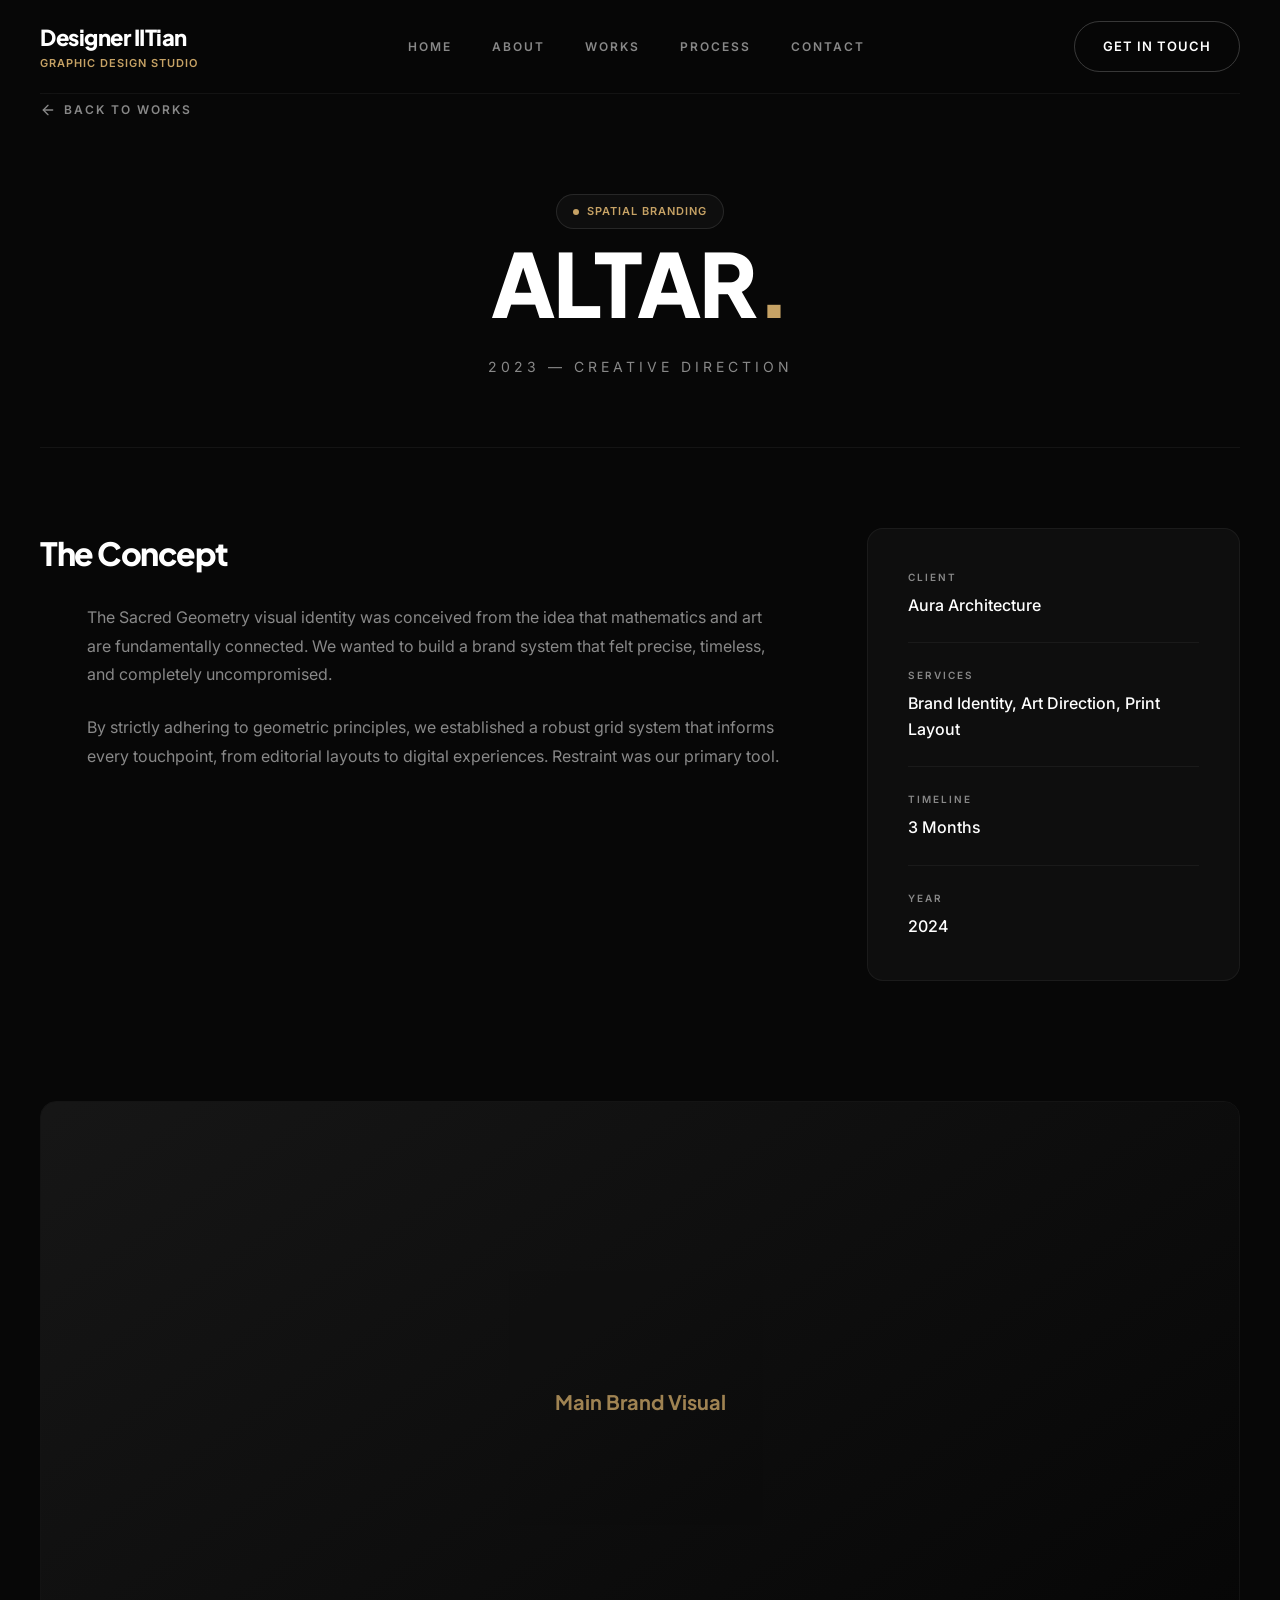
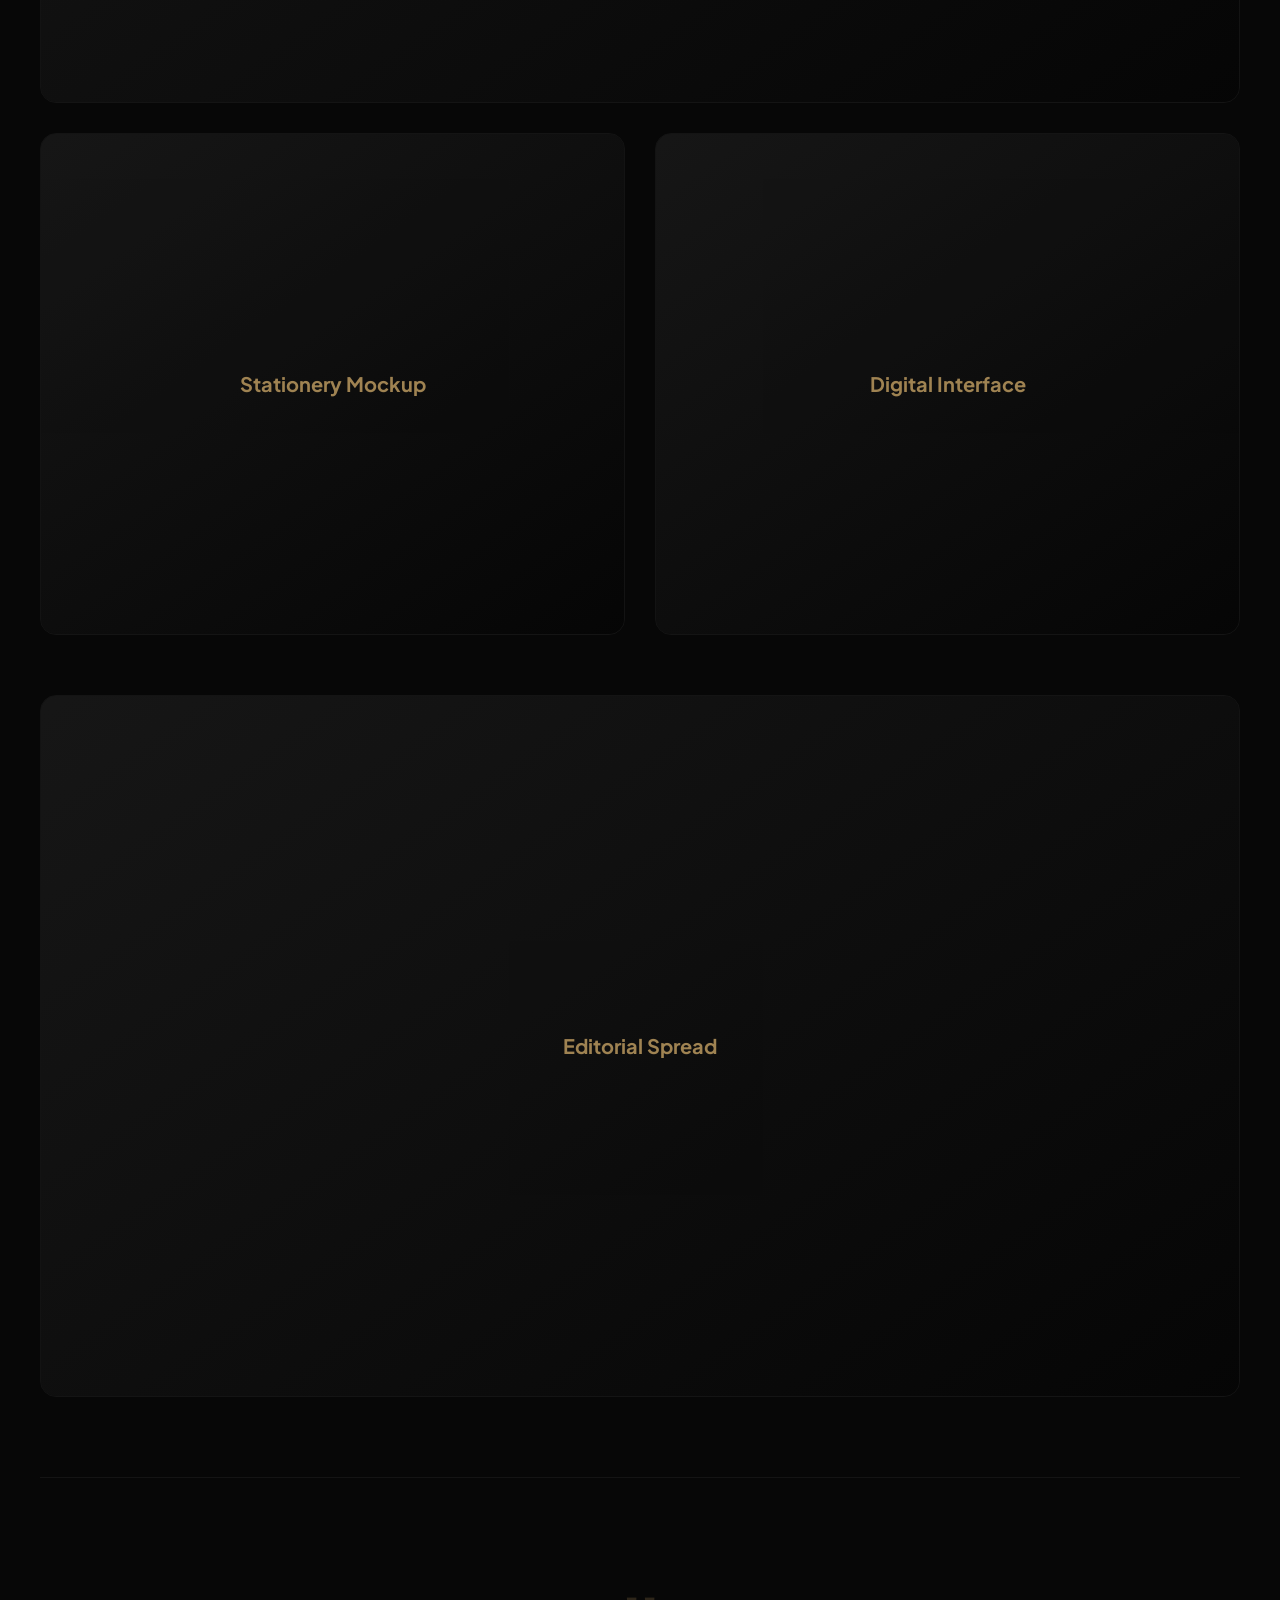
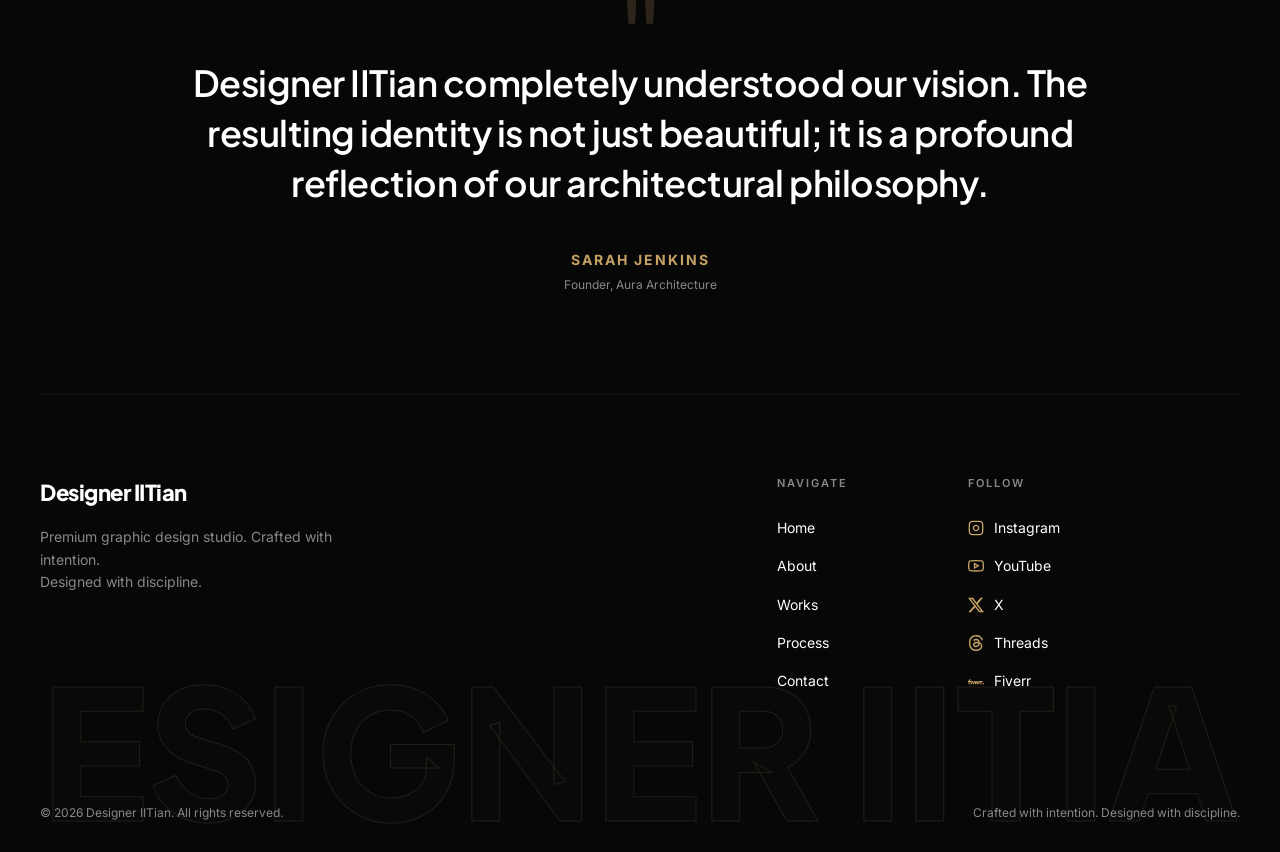
==== work-altar.html @ aa411621 "Initial commit of Designer IITian portfolio" ====
<!DOCTYPE html>
<html lang="en">
<head>
    <meta charset="UTF-8">
    <meta name="viewport" content="width=device-width, initial-scale=1.0">
    <title>ALTAR - Designer IITian</title>
    <link rel="stylesheet" href="style.css">
</head>
<body>
    <!-- Back Arrow -->
    <a href="index.html#works" class="back-arrow-btn">
        <svg width="16" height="16" viewBox="0 0 24 24" fill="none" stroke="currentColor" stroke-width="2" stroke-linecap="round" stroke-linejoin="round"><line x1="19" y1="12" x2="5" y2="12"></line><polyline points="12 19 5 12 12 5"></polyline></svg>
        BACK TO WORKS
    </a>

    <div class="container">
        <!-- Navigation -->
        <nav class="navbar">
            <div class="logo-col">
                <a href="index.html" style="text-decoration:none; color:inherit; display:flex; flex-direction:column;">
                    <span class="logo">Designer IITian</span>
                    <span class="logo-sub">Graphic Design Studio</span>
                </a>
            </div>
            <div class="nav-links">
                <a href="index.html#home" class="nav-link">HOME</a>
                <a href="index.html#about" class="nav-link">ABOUT</a>
                <a href="index.html#works" class="nav-link active">WORKS</a>
                <a href="index.html#visual-language" class="nav-link">PROCESS</a>
                <a href="index.html#cta" class="nav-link">CONTACT</a>
            </div>
            <a href="index.html#contact" class="btn btn-outline">GET IN TOUCH</a>
        </nav>

        <!-- Project Hero Section -->
        <section class="project-hero">
            <div class="status-badge">
                <span class="status-dot"></span>
                SPATIAL BRANDING
            </div>
            <h1 class="hero-title" style="font-size: 88px; margin-bottom: 24px;">ALTAR<span class="dot">.</span></h1>
            <div class="work-category" style="font-size: 14px; letter-spacing: 4px;">2023 &mdash; CREATIVE DIRECTION</div>
        </section>

        <!-- Project Info & Client Info -->
        <section class="project-details-section">
            <div class="project-details-grid">
                <div class="project-description">
                    <h3 class="contact-heading" style="font-size: 32px; margin-bottom: 24px;">The Concept</h3>
                    <p class="belief-text" style="font-size: 16px;">
                        The Sacred Geometry visual identity was conceived from the idea that mathematics and art are fundamentally connected. We wanted to build a brand system that felt precise, timeless, and completely uncompromised.
                    </p>
                    <p class="belief-text" style="font-size: 16px;">
                        By strictly adhering to geometric principles, we established a robust grid system that informs every touchpoint, from editorial layouts to digital experiences. Restraint was our primary tool.
                    </p>
                </div>
                <div class="client-info-box">
                    <div class="info-row">
                        <div class="info-label">CLIENT</div>
                        <div class="info-value">Aura Architecture</div>
                    </div>
                    <div class="info-row">
                        <div class="info-label">SERVICES</div>
                        <div class="info-value">Brand Identity, Art Direction, Print Layout</div>
                    </div>
                    <div class="info-row">
                        <div class="info-label">TIMELINE</div>
                        <div class="info-value">3 Months</div>
                    </div>
                    <div class="info-row">
                        <div class="info-label">YEAR</div>
                        <div class="info-value">2024</div>
                    </div>
                </div>
            </div>
        </section>

        <!-- Project Gallery -->
        <section class="project-gallery">
            <div class="gallery-image full-width">
                <div class="placeholder-img" style="height: 600px;">Main Brand Visual</div>
            </div>
            <div class="gallery-grid">
                <div class="gallery-image">
                    <div class="placeholder-img" style="height: 500px;">Stationery Mockup</div>
                </div>
                <div class="gallery-image">
                    <div class="placeholder-img" style="height: 500px;">Digital Interface</div>
                </div>
            </div>
            <div class="gallery-image full-width" style="margin-top: 30px;">
                <div class="placeholder-img" style="height: 700px;">Editorial Spread</div>
            </div>
        </section>

        <!-- Client Testimonial -->
        <section class="testimonial-section">
            <div class="testimonial-block">
                <div class="quote-icon">"</div>
                <h2 class="testimonial-text">Designer IITian completely understood our vision. The resulting identity is not just beautiful; it is a profound reflection of our architectural philosophy.</h2>
                <div class="testimonial-author">
                    <div class="author-name">Sarah Jenkins</div>
                    <div class="author-role">Founder, Aura Architecture</div>
                </div>
            </div>
        </section>

        <!-- Footer -->
        <footer class="footer">
            <div class="footer-top">
                <div class="footer-brand">
                    <div class="logo">Designer IITian</div>
                    <p class="footer-desc">Premium graphic design studio. Crafted with intention.<br>Designed with discipline.</p>
                </div>
                
                <div class="footer-links">
                    <div class="footer-col">
                        <h4 class="footer-heading">NAVIGATE</h4>
                        <a href="index.html#home" class="footer-link">Home</a>
                        <a href="index.html#about" class="footer-link">About</a>
                        <a href="index.html#works" class="footer-link">Works</a>
                        <a href="index.html#visual-language" class="footer-link">Process</a>
                        <a href="index.html#cta" class="footer-link">Contact</a>
                    </div>
                    
                    <div class="footer-col">
                        <h4 class="footer-heading">FOLLOW</h4>
                        <a href="https://www.instagram.com/designer.iitian" target="_blank" rel="noopener noreferrer" class="footer-link"><svg width="16" height="16" viewBox="0 0 24 24" fill="none"
                                stroke="currentColor" stroke-width="2">
                                <rect x="2" y="2" width="20" height="20" rx="5" ry="5"></rect>
                                <path d="M16 11.37A4 4 0 1 1 12.63 8 4 4 0 0 1 16 11.37z"></path>
                                <line x1="17.5" y1="6.5" x2="17.51" y2="6.5"></line>
                            </svg> Instagram</a>
                        <a href="https://www.youtube.com/@designer.iitian" target="_blank" rel="noopener noreferrer" class="footer-link"><svg width="16" height="16" viewBox="0 0 24 24" fill="none"
                                stroke="currentColor" stroke-width="2">
                                <path
                                    d="M22.54 6.42a2.78 2.78 0 0 0-1.94-2C18.88 4 12 4 12 4s-6.88 0-8.6.46a2.78 2.78 0 0 0-1.94 2A29 29 0 0 0 1 11.75a29 29 0 0 0 .46 5.33A2.78 2.78 0 0 0 3.4 19c1.72.46 8.6.46 8.6.46s6.88 0 8.6-.46a2.78 2.78 0 0 0 1.94-2 29 29 0 0 0 .46-5.25 29 29 0 0 0-.46-5.33z">
                                </path>
                                <polygon points="9.75 15.02 15.5 11.75 9.75 8.48 9.75 15.02"></polygon>
                            </svg> YouTube</a>
                        <a href="https://x.com/designer_iitian" target="_blank" rel="noopener noreferrer" class="footer-link">
                            <!-- X Logo Icon -->
                            <svg width="16" height="16" viewBox="0 0 24 24" fill="currentColor">
                                <path
                                    d="M18.901 1.153h3.68l-8.04 9.19L24 22.846h-7.406l-5.8-7.584-6.638 7.584H.474l8.6-9.83L0 1.154h7.594l5.243 6.932ZM17.61 20.644h2.039L6.486 3.24H4.298Z">
                                </path>
                            </svg> X
                        </a>
                        <a href="https://www.threads.com/@designer.iitian" target="_blank" rel="noopener noreferrer" class="footer-link"><svg width="16" height="16" viewBox="0 0 24 24"
                                fill="currentColor">
                                <path
                                    d="M12.186 24h-.007c-3.581-.024-6.334-1.205-8.184-3.509C2.35 18.44 1.5 15.586 1.472 12.01v-.017c.03-3.579.879-6.43 2.525-8.482C5.845 1.205 8.6.024 12.18 0h.014c2.746.02 5.043.725 6.826 2.098 1.677 1.29 2.858 3.13 3.509 5.467l-2.04.569c-1.104-3.96-3.898-5.984-8.304-6.015-2.91.022-5.11.936-6.54 2.717C4.307 6.504 3.616 8.914 3.589 12c.027 3.086.718 5.496 2.057 7.164 1.43 1.783 3.631 2.698 6.54 2.717 2.623-.02 4.358-.631 5.8-2.045 1.647-1.613 1.618-3.593 1.09-4.798-.31-.71-.873-1.3-1.634-1.75-.192 1.352-.622 2.446-1.284 3.272-.886 1.102-2.14 1.704-3.73 1.79-1.202.065-2.361-.218-3.259-.801-1.063-.689-1.685-1.74-1.752-2.964-.065-1.19.408-2.285 1.33-3.082.88-.76 2.119-1.207 3.583-1.291a13.853 13.853 0 0 1 3.02.142c-.126-.742-.375-1.332-.75-1.757-.513-.586-1.308-.883-2.359-.89h-.029c-.844 0-1.992.232-2.721 1.32L7.734 7.847c.98-1.454 2.568-2.256 4.478-2.256h.044c3.194.02 5.097 1.975 5.287 5.388.108.046.216.094.321.142 1.49.7 2.58 1.761 3.154 3.07.797 1.82.871 4.79-1.548 7.158-1.85 1.81-4.094 2.628-7.277 2.65Zm1.003-11.69c-.242 0-.487.007-.739.021-1.836.103-2.98.946-2.916 2.143.067 1.256 1.452 1.839 2.784 1.767 1.224-.065 2.818-.543 3.086-3.71a10.5 10.5 0 0 0-2.215-.221z" />
                            </svg> Threads</a>
                        <a href="#" class="footer-link"><svg width="16" height="16" viewBox="0 0 24 24"
                                fill="currentColor">
                                <path
                                    d="M23.004 15.588a.995.995 0 1 0 .002-1.99.995.995 0 0 0-.002 1.99zm-.996-3.705h-.85c-.546 0-.84.41-.84 1.092v2.466h-1.61v-3.558h-.684c-.547 0-.84.41-.84 1.092v2.466h-1.61v-4.874h1.61v.74c.264-.574.626-.74 1.163-.74h1.972v.74c.264-.574.625-.74 1.162-.74h.527v1.316zm-6.786 1.501h-3.359c.088.546.43.858 1.006.858.43 0 .732-.175.83-.487l1.425.4c-.351.848-1.22 1.364-2.255 1.364-1.748 0-2.549-1.355-2.549-2.515 0-1.14.703-2.505 2.45-2.505 1.856 0 2.471 1.384 2.471 2.408 0 .224-.01.37-.02.477zm-1.562-.945c-.04-.42-.342-.81-.889-.81-.508 0-.81.225-.908.81h1.797zM7.508 15.44h1.416l1.767-4.874h-1.62l-.86 2.837-.878-2.837H5.72l1.787 4.874zm-6.6 0H2.51v-3.558h1.524v3.558h1.591v-4.874H2.51v-.302c0-.332.235-.536.606-.536h.918V8.412H2.85c-1.162 0-1.943.712-1.943 1.755v.4H0v1.316h.908v3.558z" />
                            </svg> Fiverr</a>
                    </div>
                </div>
            </div>
            
            <div class="footer-bottom">
                <div class="footer-copyright">&copy; 2026 Designer IITian. All rights reserved.</div>
                <div class="footer-slogan">Crafted with intention. Designed with discipline.</div>
            </div>
            
            <div class="footer-watermark">DESIGNER IITIAN</div>
        </footer>
    </div>

    <a href="#" class="scroll-top-btn">&uarr;</a>

    <!-- Custom Cursor -->
    <div class="custom-cursor">View</div>

    <script src="script.js"></script>
</body>
</html>
---- style.css ----
@import url('https://fonts.googleapis.com/css2?family=Plus+Jakarta+Sans:wght@400;500;600;700;800&family=Inter:wght@400;500&display=swap');

:root {
    --bg-dark: #070707;
    --bg-card: #111111;
    --text-primary: #FFFFFF;
    --text-secondary: #888888;
    --accent-gold: #C6A265;
    --accent-gold-dark: #A68245;
    --border-dark: rgba(255, 255, 255, 0.05);
    
    --font-heading: 'Plus Jakarta Sans', sans-serif;
    --font-body: 'Inter', sans-serif;
}

* {
    margin: 0;
    padding: 0;
    box-sizing: border-box;
}

html {
    scroll-behavior: smooth;
}

body {
    font-family: var(--font-body);
    background-color: var(--bg-dark);
    color: var(--text-primary);
    line-height: 1.6;
    overflow-x: hidden;
}

section {
    scroll-margin-top: 100px;
}

/* Base Layout Container */
.container {
    max-width: 1400px;
    margin: 0 auto;
    padding: 0 40px;
}

/* Top Navigation */
.navbar {
    display: flex;
    justify-content: space-between;
    align-items: center;
    padding: 20px 0;
    border-bottom: 1px solid var(--border-dark);
    position: sticky;
    top: 0;
    z-index: 1000;
    background: rgba(7, 7, 7, 0.65); /* matches --bg-dark with transparency */
    backdrop-filter: blur(12px);
    -webkit-backdrop-filter: blur(12px);
}

.logo-col {
    display: flex;
    flex-direction: column;
}

.logo {
    font-family: var(--font-heading);
    font-size: 22px;
    font-weight: 800;
    letter-spacing: -0.5px;
}

.logo-sub {
    font-size: 11px;
    color: var(--accent-gold);
    text-transform: uppercase;
    letter-spacing: 1px;
    font-weight: 600;
}

.nav-links {
    display: flex;
    gap: 40px;
}

.nav-link {
    text-decoration: none;
    color: var(--text-secondary);
    font-size: 12px;
    font-weight: 600;
    letter-spacing: 2px;
    text-transform: uppercase;
    transition: color 0.3s ease;
}

.nav-link:hover {
    color: var(--text-primary);
}

.nav-link.active {
    color: var(--text-primary);
    position: relative;
}

.nav-link.active::after {
    content: '';
    position: absolute;
    bottom: -6px;
    left: 50%;
    transform: translateX(-50%);
    width: 4px;
    height: 4px;
    border-radius: 50%;
    background-color: var(--accent-gold);
}

.btn {
    display: inline-flex;
    align-items: center;
    justify-content: center;
    padding: 14px 28px;
    border-radius: 100px;
    font-size: 13px;
    font-weight: 600;
    text-decoration: none;
    text-transform: uppercase;
    letter-spacing: 1px;
    transition: all 0.3s ease;
    cursor: pointer;
}

.btn-outline {
    background: transparent;
    color: var(--text-primary);
    border: 1px solid rgba(255, 255, 255, 0.2);
}

.btn-outline:hover {
    background: rgba(255, 255, 255, 0.05);
    border-color: rgba(255, 255, 255, 0.4);
}

.btn-gold {
    background: var(--accent-gold);
    color: #000000;
    border: 1px solid var(--accent-gold);
}

.btn-gold:hover {
    background: var(--accent-gold-dark);
}

/* Hero Section */
.hero {
    display: flex;
    align-items: center;
    justify-content: space-between;
    min-height: 85vh;
    padding: 60px 0;
    position: relative;
}

.hero-content {
    max-width: 650px;
    z-index: 2;
}

.status-badge {
    display: inline-flex;
    align-items: center;
    gap: 8px;
    padding: 8px 16px;
    background: rgba(255, 255, 255, 0.03);
    border: 1px solid rgba(255, 255, 255, 0.1);
    border-radius: 100px;
    font-size: 11px;
    font-weight: 600;
    letter-spacing: 1px;
    text-transform: uppercase;
    color: var(--accent-gold);
    margin-bottom: 6px;
}

.status-dot {
    width: 6px;
    height: 6px;
    background-color: var(--accent-gold);
    border-radius: 50%;
}

.hero-title {
    font-family: var(--font-heading);
    font-size: 72px;
    font-weight: 800;
    line-height: 1.1;
    letter-spacing: -2px;
    margin-bottom: 20px;
}

.hero-title .dot {
    color: var(--accent-gold);
}

.hero-subtitle {
    font-family: var(--font-heading);
    font-size: 28px;
    font-weight: 600;
    color: var(--accent-gold);
    margin-bottom: 24px;
}

.hero-description {
    font-size: 16px;
    color: var(--text-secondary);
    max-width: 500px;
    margin-bottom: 48px;
    line-height: 1.8;
}

.hero-actions {
    display: flex;
    gap: 16px;
    align-items: center;
}

.inline-btn-vid {
    height: 52px;
    width: 90px;
    border-radius: 26px;
    object-fit: cover;
    box-shadow: 0 4px 15px rgba(0, 0, 0, 0.3);
    border: 1px solid rgba(255, 255, 255, 0.1);
}

/* Floating Images in Hero */
.hero-visuals {
    position: absolute;
    right: 0;
    top: 50%;
    transform: translateY(-50%);
    z-index: 1;
    width: 50%;
    height: 100%;
    display: flex;
    align-items: flex-end;
    justify-content: flex-end;
}

.hero-profile-vid {
    height: 90vh;
    max-height: 850px;
    object-fit: contain;
    position: absolute;
    right: -10px;
    top: 0%;
    z-index: 0;
    -webkit-mask-image: linear-gradient(to right, transparent, black 15%, black 85%, transparent), linear-gradient(to bottom, transparent, black 15%, black 85%, transparent);
    -webkit-mask-composite: source-in;
    mask-image: linear-gradient(to right, transparent, black 15%, black 85%, transparent), linear-gradient(to bottom, transparent, black 15%, black 85%, transparent);
    mask-composite: intersect;
    mix-blend-mode: screen;
}

@keyframes float-hero-img {
    0% { transform: translateY(0px); }
    50% { transform: translateY(-15px); }
    100% { transform: translateY(0px); }
}

.floating-card {
    border-radius: 16px;
    overflow: hidden;
    box-shadow: 0 30px 60px rgba(0, 0, 0, 0.5);
    background: var(--bg-card);
    border: 1px solid rgba(255, 255, 255, 0.05);
    display: flex;
    flex-direction: column;
    position: absolute;
}

.floating-card img {
    width: 100%;
    height: auto;
    display: block;
}

.fc-1 {
    width: 220px;
    left: 20px;
    top: 5%;
    transform: rotate(-12deg);
    z-index: 3;
}

.fc-2 {
    width: 260px;
    left: 100px;
    top: 20%;
    transform: rotate(5deg);
    z-index: 2;
}

.fc-3 {
    width: 240px;
    left: 250px;
    top: 10%;
    transform: rotate(18deg);
    z-index: 1;
}

/* Section: Belief / About */
.belief-section {
    padding: 60px 0 100px 0;
    display: flex;
    flex-direction: column;
    align-items: flex-end;
    text-align: right;
    position: relative;
}

.about-vid {
    position: absolute;
    left: -50px;
    top: 50%;
    transform: translateY(-50%);
    width: 800px;
    height: 120%;
    object-fit: contain;
    z-index: 0;
    -webkit-mask-image: linear-gradient(to right, transparent, black 15%, black 85%, transparent), linear-gradient(to bottom, transparent, black 15%, black 85%, transparent);
    -webkit-mask-composite: source-in;
    mask-image: linear-gradient(to right, transparent, black 15%, black 85%, transparent), linear-gradient(to bottom, transparent, black 15%, black 85%, transparent);
    mask-composite: intersect;
    mix-blend-mode: screen;
}

.intro-popup {
    position: absolute;
    left: 250px;
    top: 15%;
    background: linear-gradient(135deg, #2a2213 0%, #0d0a05 100%);
    border: 1px solid rgba(198, 162, 101, 0.25);
    border-radius: 12px;
    padding: 16px 24px;
    color: #e6c88e;
    font-family: var(--font-primary);
    font-size: 15px;
    font-weight: 500;
    line-height: 1.4;
    box-shadow: 0 15px 35px rgba(0, 0, 0, 0.6), 0 0 20px rgba(198, 162, 101, 0.1);
    z-index: 5;
    display: flex;
    align-items: flex-start;
    gap: 30px;
    animation: float-hero-img 6s ease-in-out infinite;
}

.intro-popup::before {
    content: '';
    position: absolute;
    left: -12px;
    top: 50%;
    transform: translateY(-50%);
    border-top: 10px solid transparent;
    border-bottom: 10px solid transparent;
    border-right: 12px solid #2a2213;
}

.intro-popup .dots {
    display: flex;
    gap: 4px;
    padding-top: 4px;
}

.intro-popup .dots span {
    width: 6px;
    height: 6px;
    background: #e6c88e;
    border-radius: 50%;
    box-shadow: 0 0 6px rgba(198, 162, 101, 0.8);
}

.section-label {
    font-size: 11px;
    color: var(--accent-gold);
    text-transform: uppercase;
    letter-spacing: 2px;
    font-weight: 600;
    margin-bottom: 40px;
}

.belief-title {
    font-family: var(--font-heading);
    font-size: 56px;
    font-weight: 800;
    line-height: 1.1;
    letter-spacing: -1.5px;
    margin: 0 0 30px auto;
    max-width: 800px;
}

.belief-title .highlight {
    color: var(--accent-gold);
}

.belief-text {
    font-size: 18px;
    color: var(--text-secondary);
    line-height: 1.8;
    max-width: 700px;
    margin: 0 0 50px auto;
}

.stats-grid {
    display: grid;
    grid-template-columns: repeat(3, 1fr);
    gap: 40px;
    margin: 0 0 60px auto;
    max-width: 800px;
    width: 100%;
    text-align: right;
}

.stat-number {
    font-family: var(--font-heading);
    font-size: 48px;
    font-weight: 800;
    color: var(--accent-gold);
    line-height: 1;
    margin-bottom: 12px;
}

.stat-label {
    font-size: 11px;
    color: var(--text-secondary);
    text-transform: uppercase;
    letter-spacing: 1px;
    font-weight: 600;
}

.belief-actions {
    display: flex;
    gap: 16px;
}

/* Section: Works */
.works-section {
    padding: 60px 0;
}

.works-grid {
    display: grid;
    grid-template-columns: repeat(3, 1fr);
    gap: 30px;
}

/* Marquee / Infinite Scroll */
.marquee-container {
    width: 100%;
    overflow: hidden;
    padding: 20px 0;
    -webkit-mask-image: linear-gradient(to right, transparent, black 15%, black 85%, transparent);
    mask-image: linear-gradient(to right, transparent, black 15%, black 85%, transparent);
}

.marquee-track {
    display: flex;
    gap: 30px;
    width: max-content;
}

.work-card {
    background: var(--bg-card);
    border-radius: 16px;
    border: 1px solid rgba(198, 162, 101, 0.15); /* Slight golden border */
    overflow: hidden;
    transition: transform 0.4s ease, border-color 0.4s ease, box-shadow 0.4s ease;
    text-decoration: none;
    color: inherit;
    display: flex;
    flex-direction: column;
    box-shadow: 0 0 40px rgba(198, 162, 101, 0.35); /* Stronger golden glow */
}

.marquee-track .work-card {
    width: 400px;
    flex-shrink: 0;
}

.work-card:hover {
    transform: translateY(-10px);
    border-color: rgba(198, 162, 101, 0.4); /* Stronger gold tint border */
    box-shadow: 0 15px 60px rgba(198, 162, 101, 0.6); /* Stronger glow on hover */
}

.work-img-wrapper {
    position: relative;
    width: 100%;
    aspect-ratio: 4 / 3;
    overflow: hidden;
}

.work-img-wrapper img {
    width: 100%;
    height: 100%;
    object-fit: cover;
    transition: transform 0.6s ease;
}

.work-card:hover .work-img-wrapper img {
    transform: scale(1.05);
}

.work-tag {
    position: absolute;
    top: 20px;
    left: 20px;
    font-size: 10px;
    text-transform: uppercase;
    letter-spacing: 2px;
    font-weight: 600;
    color: var(--accent-gold);
    display: flex;
    align-items: center;
    gap: 6px;
}

.work-tag::before {
    content: '';
    width: 4px;
    height: 4px;
    background-color: var(--accent-gold);
    border-radius: 50%;
}

.work-tag.year {
    color: var(--text-secondary);
}

.work-tag.year::before {
    background-color: var(--text-secondary);
}

.work-info {
    padding: 20px;
    flex: 1;
    display: flex;
    flex-direction: column;
    justify-content: flex-end;
}

.work-category {
    font-size: 11px;
    color: var(--text-secondary);
    text-transform: uppercase;
    letter-spacing: 1px;
    margin-bottom: 8px;
}

.work-title {
    font-family: var(--font-heading);
    font-size: 20px;
    font-weight: 700;
}

/* Let's Work Together CTA Section */
.cta-section {
    padding: 0;
    position: relative;
    overflow: hidden;
    display: flex;
    flex-direction: column;
    align-items: stretch;
}

.cta-section::before {
    content: '';
    position: absolute;
    top: 50%;
    left: 50%;
    transform: translate(-50%, -50%);
    width: 600px;
    height: 600px;
    background: radial-gradient(circle, rgba(198, 162, 101, 0.05) 0%, rgba(0,0,0,0) 60%);
    pointer-events: none;
    z-index: 0;
}

.cta-content {
    position: relative;
    z-index: 1;
    max-width: 100%;
    width: 100%;
}

.cta-vid {
    position: absolute;
    left: -250px;
    bottom: -10px;
    width: 900px;
    height: 130%;
    object-fit: contain;
    object-position: bottom center;
    z-index: 1;
}

.floor-shadow {
    position: absolute;
    left: 0px;
    bottom: 10px;
    width: 300px;
    height: 40px;
    background: radial-gradient(ellipse at center, rgba(198, 162, 101, 0.5) 0%, rgba(198, 162, 101, 0) 70%);
    border-radius: 50%;
    z-index: 0;
    filter: blur(8px);
}

.cta-text-block {
    padding: 120px 40px;
    display: flex;
    flex-direction: column;
    justify-content: center;
    align-items: center;
    text-align: center;
    max-width: 800px;
    margin: 0 auto;
    position: relative;
    z-index: 2;
}



/* Contact Section (Detailed Form) */
.contact-section-detailed {
    padding: 120px 0;
    display: grid;
    grid-template-columns: 1fr 1fr;
    gap: 80px;
    align-items: start;
}

.contact-left {
    max-width: 500px;
    display: flex;
    flex-direction: column;
}

.contact-vid {
    width: 100%;
    max-width: 450px;
    margin-top: -20px;
    margin-left: 300px;
    border-radius: 12px;
    mix-blend-mode: screen;
    opacity: 0.9;
}

.contact-heading {
    font-family: var(--font-heading);
    font-size: 48px;
    font-weight: 800;
    letter-spacing: -1.5px;
    margin-bottom: 24px;
}

.contact-text {
    font-size: 16px;
    color: var(--text-secondary);
    line-height: 1.8;
    margin-bottom: 40px;
}

.contact-info {
    display: flex;
    align-items: center;
    gap: 16px;
    padding: 20px;
    background: rgba(255, 255, 255, 0.03);
    border-radius: 12px;
    width: fit-content;
}

.contact-icon {
    width: 48px;
    height: 48px;
    border-radius: 50%;
    background: rgba(198, 162, 101, 0.1);
    color: var(--accent-gold);
    display: flex;
    align-items: center;
    justify-content: center;
}

.contact-label {
    font-size: 10px;
    color: var(--text-secondary);
    text-transform: uppercase;
    letter-spacing: 2px;
    font-weight: 600;
    margin-bottom: 4px;
}

.contact-email {
    color: var(--text-primary);
    text-decoration: none;
    font-size: 14px;
    font-weight: 500;
}

.contact-form {
    display: flex;
    flex-direction: column;
    gap: 24px;
}

.form-group {
    display: flex;
    flex-direction: column;
    gap: 10px;
}

.form-group label {
    font-size: 11px;
    color: var(--text-secondary);
    text-transform: uppercase;
    letter-spacing: 2px;
    font-weight: 600;
}

.form-group input,
.form-group textarea {
    width: 100%;
    background: #151515;
    border: 1px solid var(--border-dark);
    border-radius: 8px;
    padding: 16px 20px;
    color: var(--text-primary);
    font-family: var(--font-body);
    font-size: 15px;
    outline: none;
    transition: border-color 0.3s;
}

.form-group input:focus,
.form-group textarea:focus {
    border-color: rgba(198, 162, 101, 0.5);
}

.form-group input::placeholder,
.form-group textarea::placeholder {
    color: #444;
}

.char-count {
    text-align: right;
    font-size: 12px;
    color: var(--text-secondary);
    margin-top: 4px;
}

/* Footer Section */
.footer {
    padding: 80px 0 0;
    position: relative;
    overflow: hidden;
}

.footer-top {
    display: flex;
    justify-content: space-between;
    margin-bottom: 80px;
    position: relative;
    z-index: 2;
}

.footer-brand {
    max-width: 300px;
}

.footer-desc {
    margin-top: 16px;
    color: var(--text-secondary);
    font-size: 14px;
    line-height: 1.6;
}

.footer-links {
    display: flex;
    gap: 120px;
    margin-right: 15%;
}

.footer-col {
    display: flex;
    flex-direction: column;
    gap: 16px;
}

.footer-heading {
    font-size: 11px;
    color: var(--text-secondary);
    text-transform: uppercase;
    letter-spacing: 2px;
    font-weight: 600;
    margin-bottom: 8px;
}

.footer-link {
    color: var(--text-primary);
    text-decoration: none;
    font-size: 14px;
    display: flex;
    align-items: center;
    gap: 10px;
    transition: color 0.3s;
}

.footer-link svg {
    color: var(--accent-gold);
}

.footer-link:hover {
    color: var(--accent-gold);
}

.footer-bottom {
    display: flex;
    justify-content: space-between;
    align-items: center;
    padding: 30px 0;
    color: var(--text-secondary);
    font-size: 12px;
    position: relative;
    z-index: 2;
}

.footer-watermark {
    position: absolute;
    bottom: -40px;
    left: 50%;
    transform: translateX(-50%);
    font-family: var(--font-heading);
    font-size: 180px;
    font-weight: 800;
    color: rgba(255, 255, 255, 0.01);
    -webkit-text-stroke: 1px rgba(198, 162, 101, 0.15); /* Light golden outline */
    white-space: nowrap;
    z-index: 1;
    pointer-events: none;
    user-select: none;
}

/* Back Arrow Button */
.back-arrow-btn {
    position: fixed;
    top: 100px;
    left: 40px;
    display: inline-flex;
    align-items: center;
    gap: 8px;
    color: var(--text-secondary);
    text-decoration: none;
    font-size: 12px;
    font-weight: 600;
    letter-spacing: 2px;
    text-transform: uppercase;
    transition: color 0.3s ease, transform 0.3s ease;
    z-index: 100;
}

.back-arrow-btn:hover {
    color: var(--accent-gold);
    transform: translateX(-5px);
}

/* Utility to generate placeholder backgrounds for images */
.placeholder-img {
    background: linear-gradient(145deg, #1a1a1a 0%, #050505 100%);
    display: flex;
    align-items: center;
    justify-content: center;
    color: var(--accent-gold);
    font-family: var(--font-heading);
    font-weight: 700;
    font-size: 20px;
    opacity: 0.8;
}

/* Scroll up button */
.scroll-top-btn {
    position: fixed;
    bottom: 40px;
    right: 40px;
    width: 50px;
    height: 50px;
    border-radius: 50%;
    background-color: var(--accent-gold);
    color: #000;
    display: flex;
    align-items: center;
    justify-content: center;
    text-decoration: none;
    font-weight: bold;
    font-size: 20px;
    z-index: 99;
    box-shadow: 0 4px 20px rgba(0,0,0,0.5);
    transition: transform 0.3s ease;
}

.scroll-top-btn:hover {
    transform: translateY(-5px);
}

/* Pulsating Gold Button */
.btn-pulse {
    animation: pulse-gold 2.5s infinite;
}

@keyframes pulse-gold {
    0% { 
        box-shadow: 0 0 0 0 rgba(198, 162, 101, 0.4); 
        border-color: rgba(198, 162, 101, 0.8); 
    }
    50% { 
        box-shadow: 0 0 0 10px rgba(198, 162, 101, 0); 
        border-color: rgba(198, 162, 101, 0.2); 
    }
    100% { 
        box-shadow: 0 0 0 0 rgba(198, 162, 101, 0); 
        border-color: rgba(198, 162, 101, 0.8); 
    }
}

/* Pulsating and Floating Gold Button */
.btn-pulse-float {
    animation: pulse-gold 2.5s infinite, float-btn 4s ease-in-out infinite;
}

@keyframes float-btn {
    0% { transform: translateY(0px); }
    50% { transform: translateY(-8px); }
    100% { transform: translateY(0px); }
}

/* Custom Cursor with Glass Effect */
.custom-cursor {
    position: fixed;
    top: 0;
    left: 0;
    width: 60px;
    height: 60px;
    background: rgba(255, 255, 255, 0.1);
    backdrop-filter: blur(8px);
    -webkit-backdrop-filter: blur(8px);
    border: 1px solid rgba(255, 255, 255, 0.2);
    border-radius: 50%;
    color: var(--text-primary);
    display: flex;
    align-items: center;
    justify-content: center;
    font-size: 12px;
    font-weight: 600;
    text-transform: uppercase;
    letter-spacing: 1px;
    pointer-events: none;
    z-index: 9999;
    opacity: 0;
    transform: translate(-50%, -50%) scale(0.5);
    transition: opacity 0.3s ease, transform 0.3s ease;
    mix-blend-mode: difference;
}

.custom-cursor.active {
    opacity: 1;
    transform: translate(-50%, -50%) scale(1);
}

/* =========================================
   WORK DETAIL PAGE STYLES
   ========================================= */

/* Project Hero */
.project-hero {
    padding: 100px 0 60px;
    text-align: center;
    border-bottom: 1px solid var(--border-dark);
}

/* Project Info & Client Details */
.project-details-section {
    padding: 80px 0;
}

.project-details-grid {
    display: grid;
    grid-template-columns: 2fr 1fr;
    gap: 80px;
    align-items: start;
}

.project-description {
    max-width: 800px;
}

.project-description p {
    margin-bottom: 24px;
}

.client-info-box {
    background: rgba(255, 255, 255, 0.03);
    border: 1px solid var(--border-dark);
    border-radius: 16px;
    padding: 40px;
}

.info-row {
    margin-bottom: 24px;
    padding-bottom: 24px;
    border-bottom: 1px solid var(--border-dark);
}

.info-row:last-child {
    margin-bottom: 0;
    padding-bottom: 0;
    border-bottom: none;
}

.info-label {
    font-size: 10px;
    color: var(--text-secondary);
    text-transform: uppercase;
    letter-spacing: 2px;
    font-weight: 600;
    margin-bottom: 8px;
}

.info-value {
    font-size: 16px;
    font-weight: 500;
    color: var(--text-primary);
}

/* Project Gallery */
.project-gallery {
    padding: 40px 0 80px;
    display: flex;
    flex-direction: column;
    gap: 30px;
}

.gallery-grid {
    display: grid;
    grid-template-columns: 1fr 1fr;
    gap: 30px;
}

.gallery-image {
    width: 100%;
    border-radius: 16px;
    overflow: hidden;
    border: 1px solid var(--border-dark);
}

.gallery-image.full-width {
    grid-column: 1 / -1;
}

/* Client Testimonial */
.testimonial-section {
    padding: 100px 0;
    border-top: 1px solid var(--border-dark);
    border-bottom: 1px solid var(--border-dark);
    text-align: center;
    position: relative;
}

.testimonial-block {
    max-width: 900px;
    margin: 0 auto;
}

.quote-icon {
    font-family: var(--font-heading);
    font-size: 120px;
    color: rgba(198, 162, 101, 0.2);
    line-height: 1;
    margin-bottom: -40px;
}

.testimonial-text {
    font-family: var(--font-heading);
    font-size: 36px;
    font-weight: 600;
    line-height: 1.4;
    letter-spacing: -0.5px;
    margin-bottom: 40px;
    position: relative;
    z-index: 2;
}

.testimonial-author {
    display: flex;
    flex-direction: column;
    align-items: center;
}

.author-name {
    font-size: 14px;
    font-weight: 700;
    text-transform: uppercase;
    letter-spacing: 2px;
    color: var(--accent-gold);
    margin-bottom: 4px;
}

.author-role {
    font-size: 12px;
    color: var(--text-secondary);
}
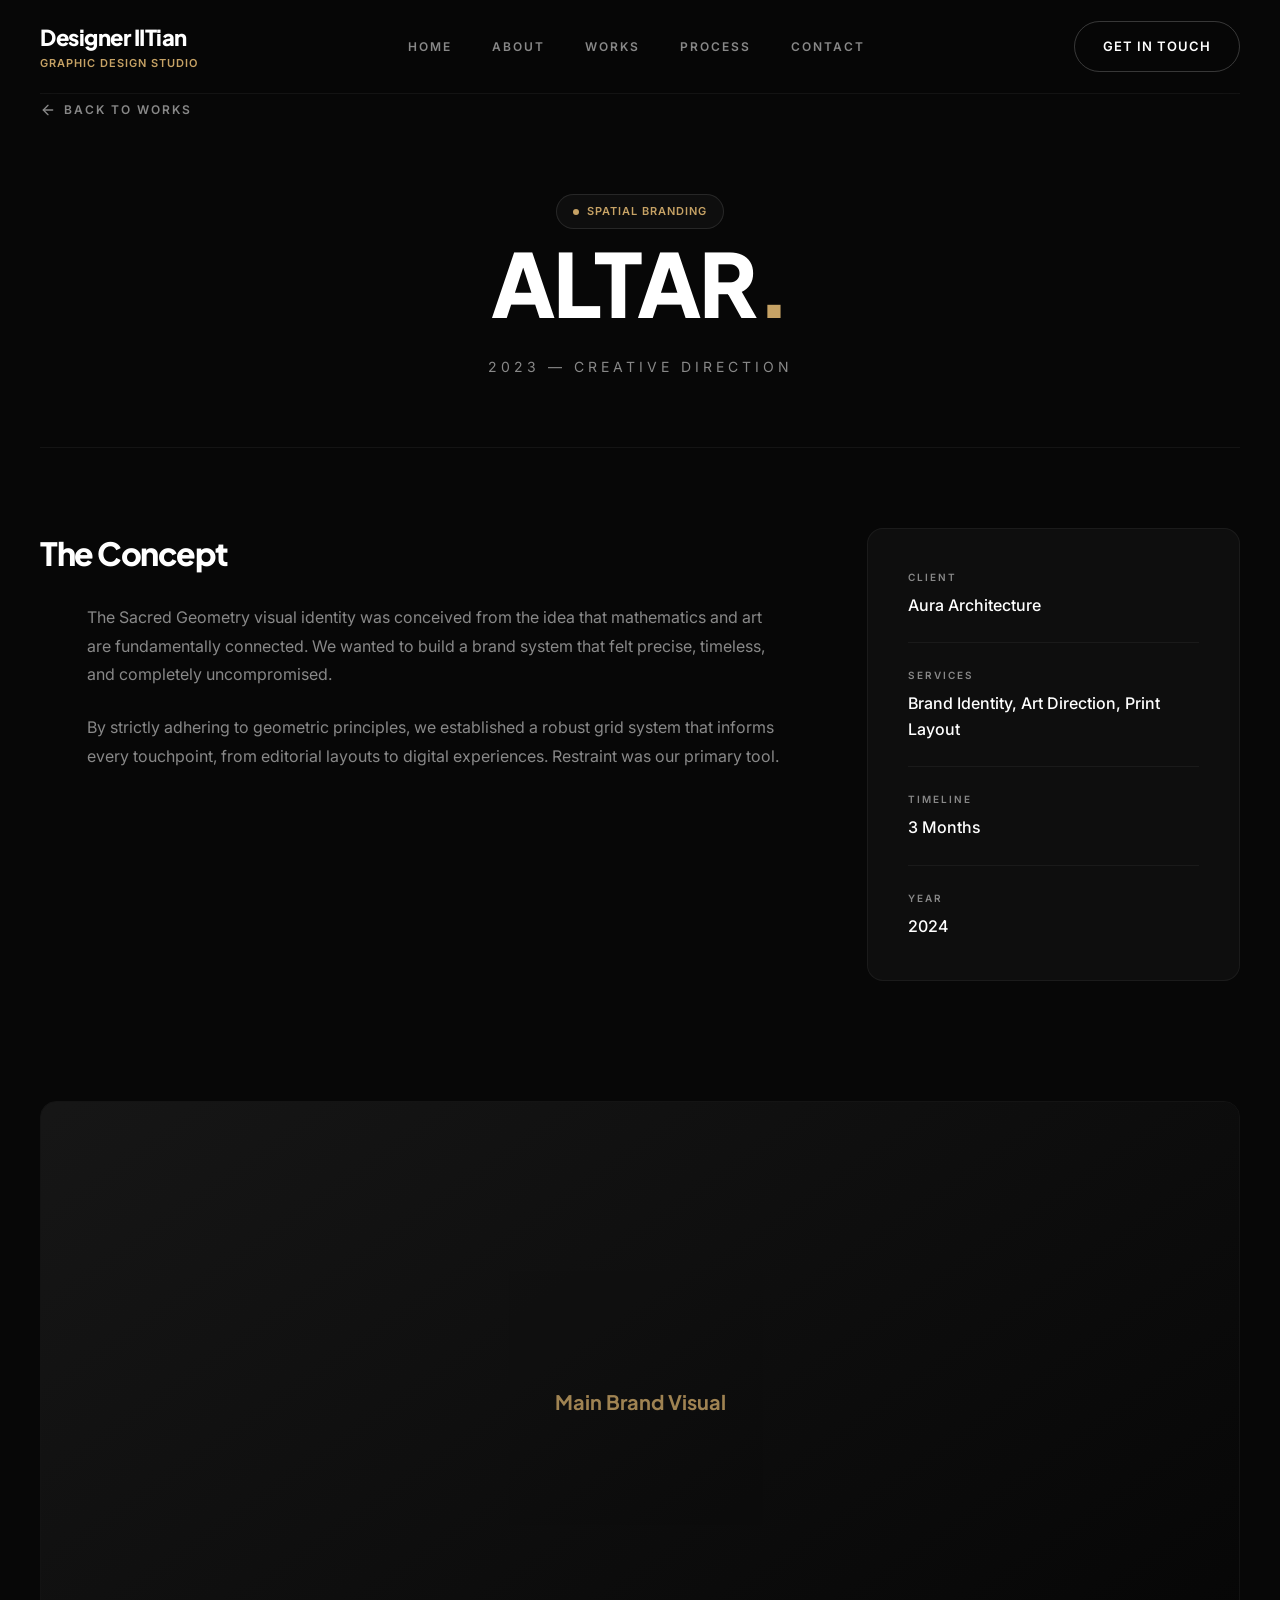
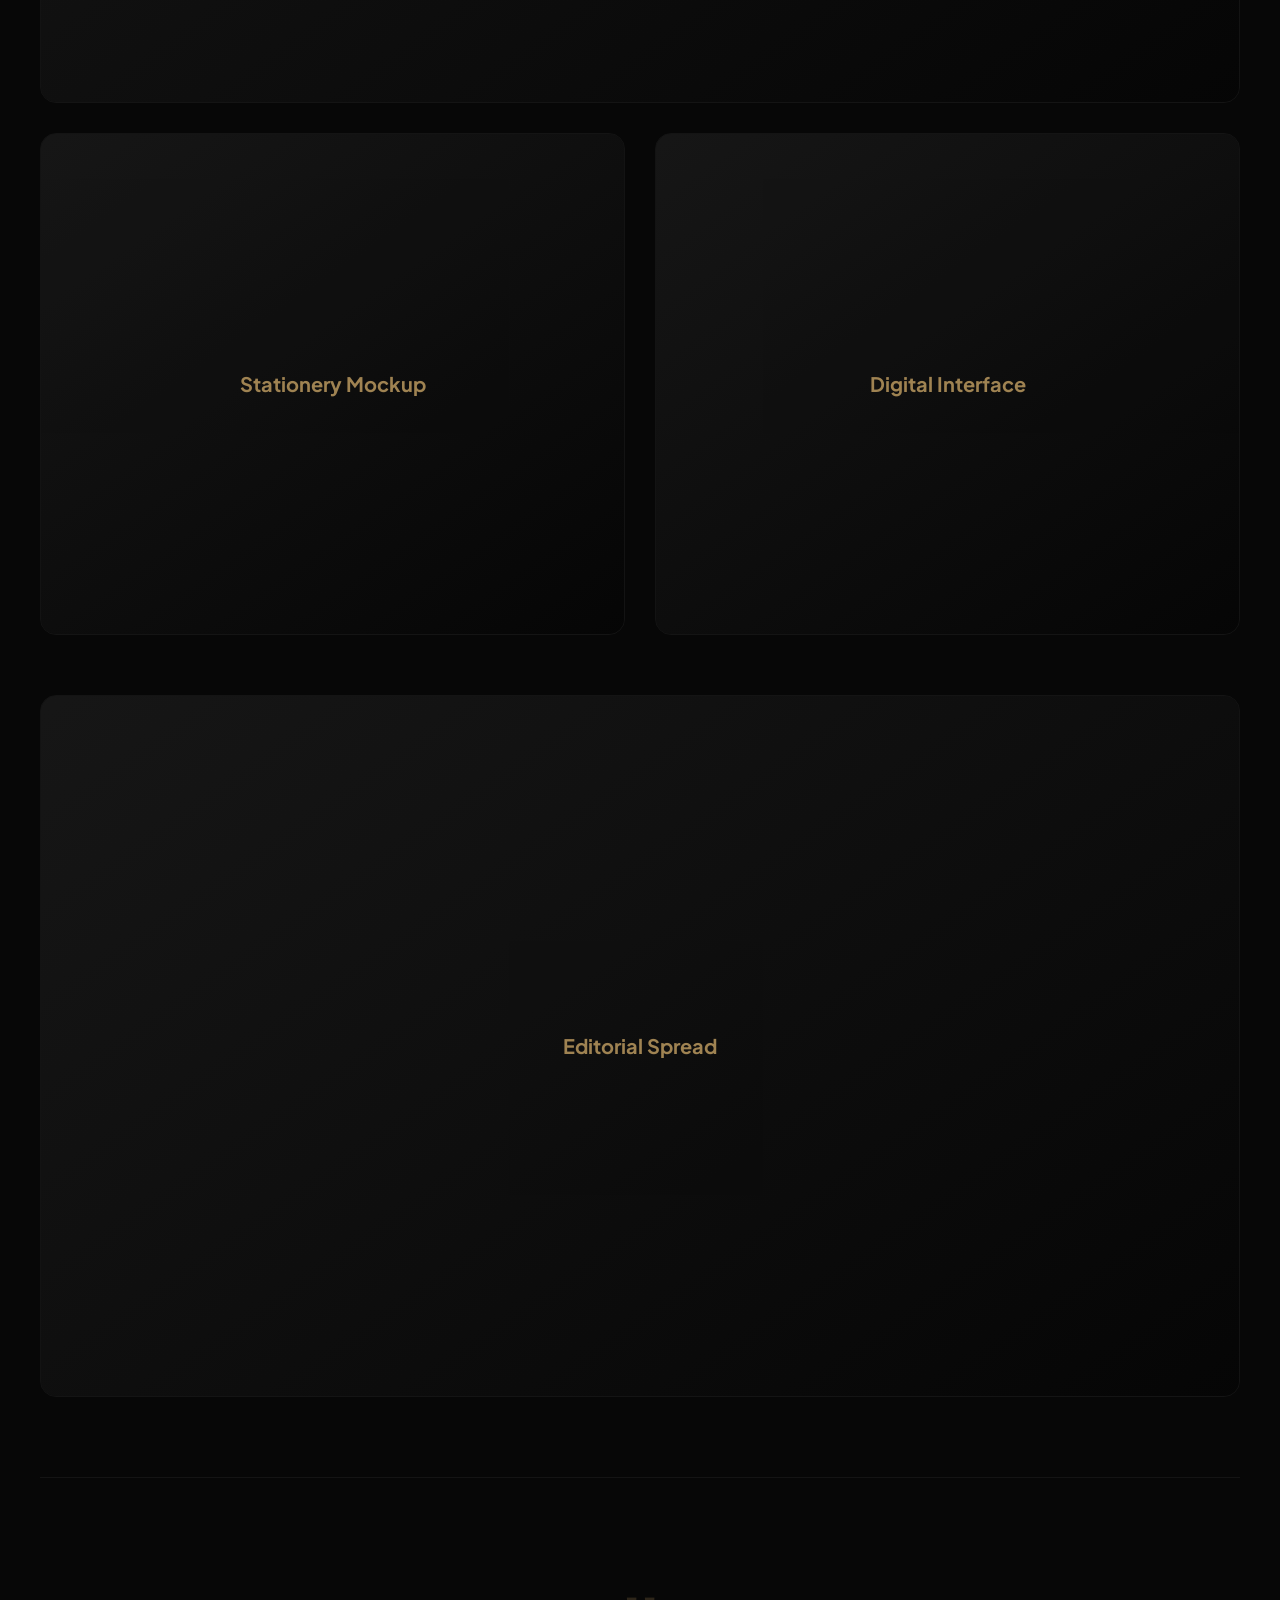
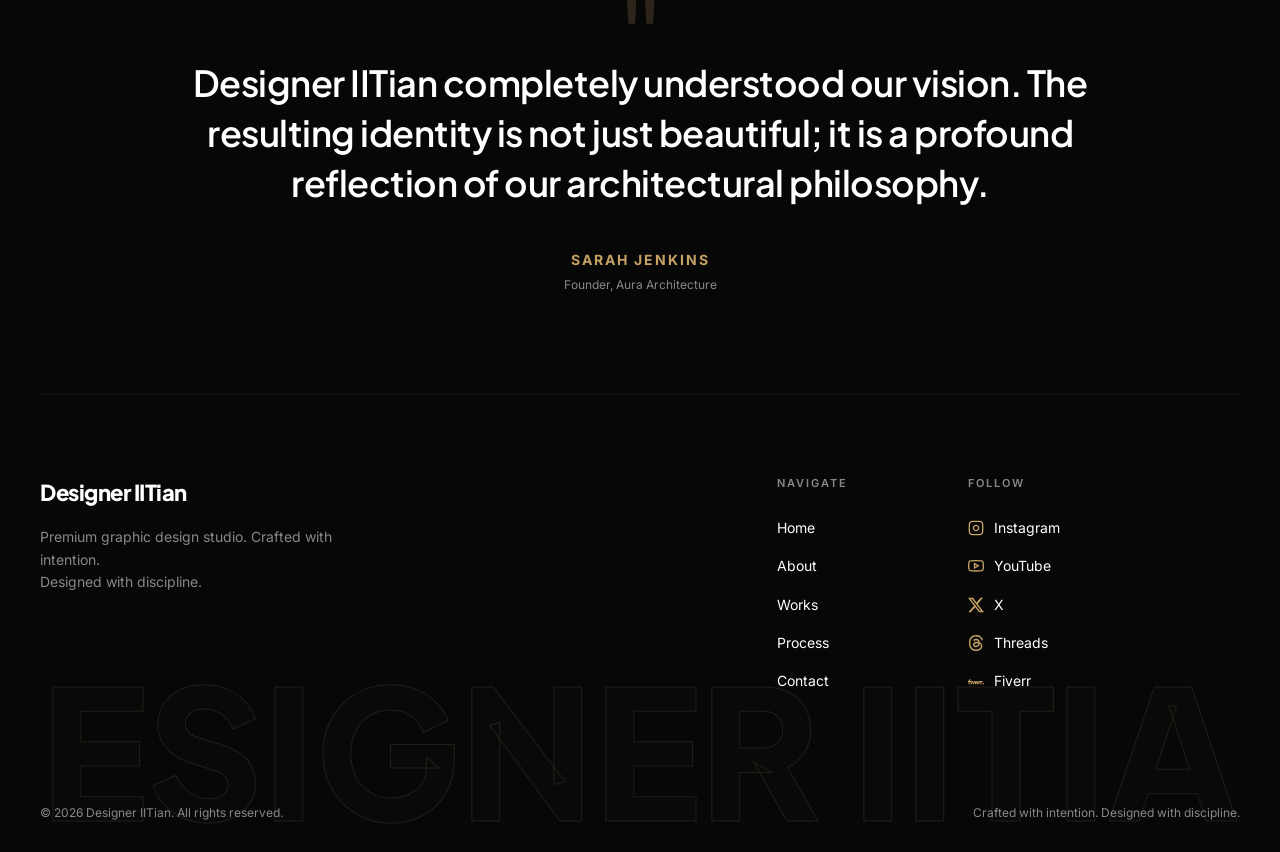
==== commit e5108df0: "Fix mobile responsiveness by setting viewport width to 1400px" ====
--- a/work-altar.html
+++ b/work-altar.html
@@ -2,7 +2,7 @@
 <html lang="en">
 <head>
     <meta charset="UTF-8">
-    <meta name="viewport" content="width=device-width, initial-scale=1.0">
+    <meta name="viewport" content="width=1400">
     <title>ALTAR - Designer IITian</title>
     <link rel="stylesheet" href="style.css">
 </head>
